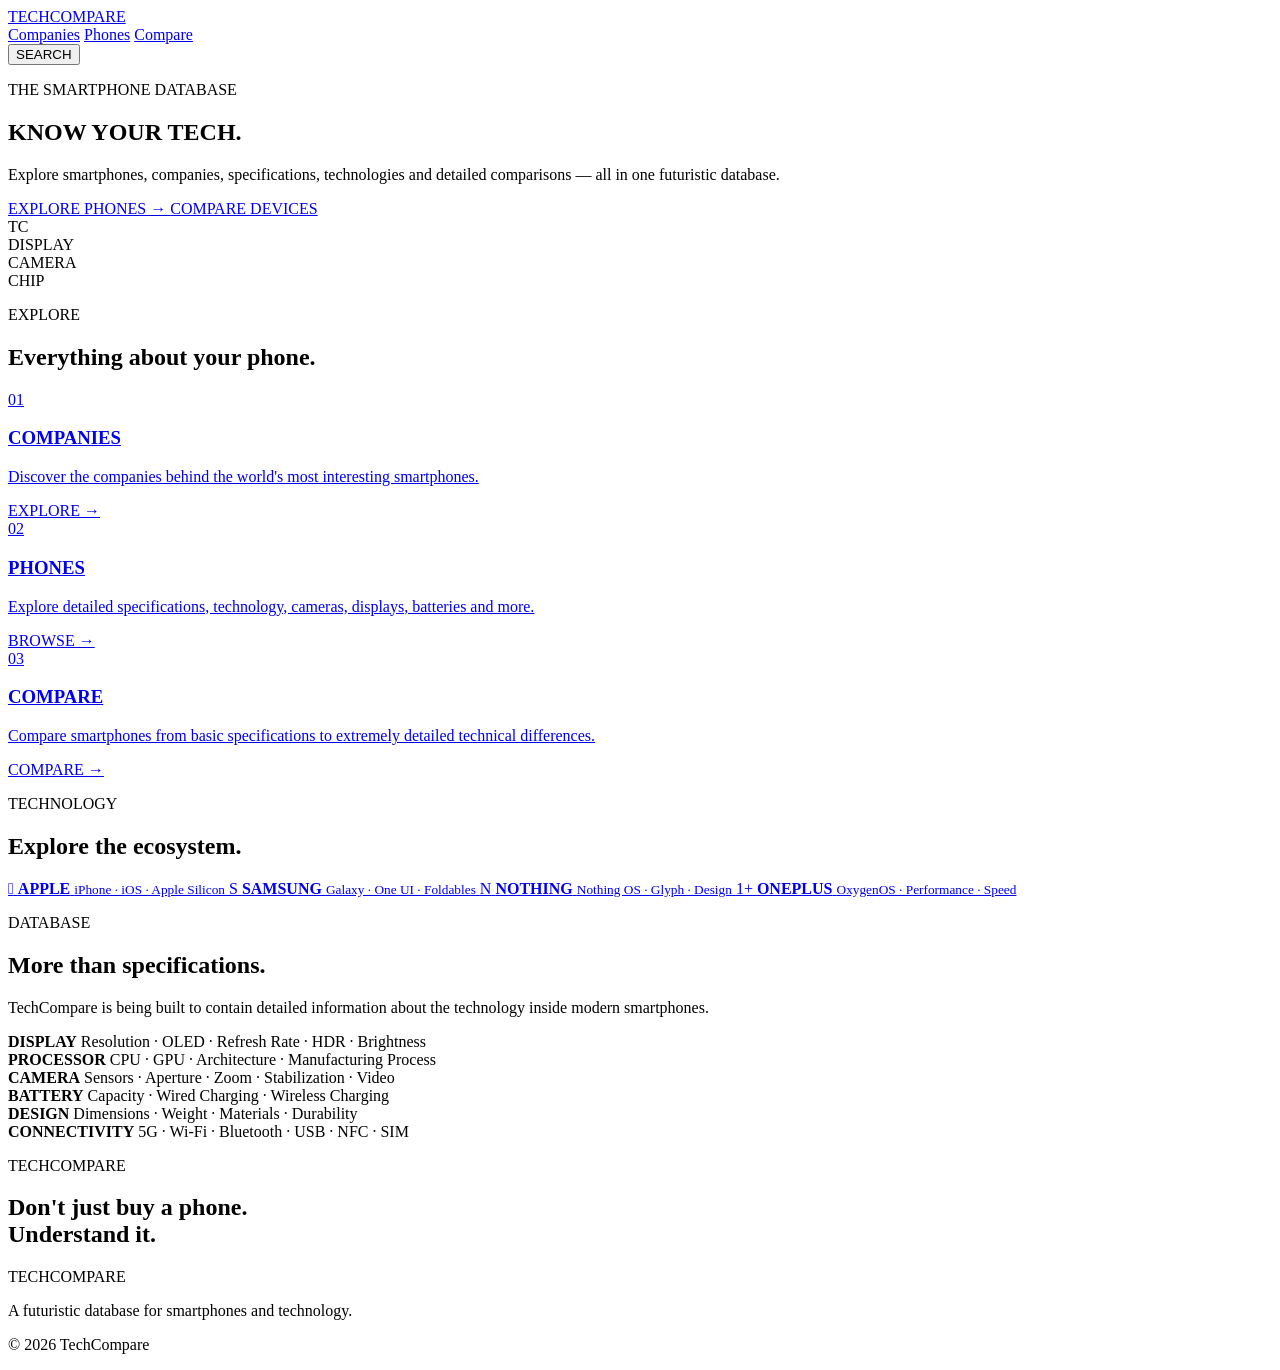
==== index.html @ 0497cd27 "Create index.html" ====
<!DOCTYPE html>
<html lang="en">
<head>
    <meta charset="UTF-8">
    <meta name="viewport" content="width=device-width, initial-scale=1.0">

    <title>TechCompare — Smartphone Database</title>

    <meta name="description"
          content="TechCompare is a futuristic smartphone database for discovering, researching and comparing phones.">

    <link rel="stylesheet" href="style.css">
</head>

<body>

    <!-- NAVIGATION -->
    <header class="navbar">

        <a href="index.html" class="logo">
            TECH<span>COMPARE</span>
        </a>

        <nav>
            <a href="companies.html">Companies</a>
            <a href="phones.html">Phones</a>
            <a href="compare.html">Compare</a>
        </nav>

        <button class="search-button">
            SEARCH
        </button>

    </header>


    <!-- HERO -->
    <main>

        <section class="hero">

            <div class="hero-content">

                <p class="eyebrow">
                    THE SMARTPHONE DATABASE
                </p>

                <h1>
                    KNOW YOUR
                    <span>TECH.</span>
                </h1>

                <p class="hero-description">
                    Explore smartphones, companies, specifications,
                    technologies and detailed comparisons — all in one
                    futuristic database.
                </p>

                <div class="hero-buttons">

                    <a href="phones.html" class="button primary">
                        EXPLORE PHONES →
                    </a>

                    <a href="compare.html" class="button secondary">
                        COMPARE DEVICES
                    </a>

                </div>

            </div>


            <!-- FUTURISTIC VISUAL -->
            <div class="hero-visual">

                <div class="orbit orbit-one"></div>
                <div class="orbit orbit-two"></div>

                <div class="tech-core">
                    TC
                </div>

                <div class="floating-label label-one">
                    DISPLAY
                </div>

                <div class="floating-label label-two">
                    CAMERA
                </div>

                <div class="floating-label label-three">
                    CHIP
                </div>

            </div>

        </section>


        <!-- QUICK CATEGORIES -->
        <section class="section">

            <div class="section-heading">

                <p class="eyebrow">
                    EXPLORE
                </p>

                <h2>
                    Everything about your phone.
                </h2>

            </div>


            <div class="feature-grid">

                <a href="companies.html" class="feature-card card-purple">

                    <div class="card-number">
                        01
                    </div>

                    <h3>
                        COMPANIES
                    </h3>

                    <p>
                        Discover the companies behind the world's
                        most interesting smartphones.
                    </p>

                    <span>
                        EXPLORE →
                    </span>

                </a>


                <a href="phones.html" class="feature-card card-blue">

                    <div class="card-number">
                        02
                    </div>

                    <h3>
                        PHONES
                    </h3>

                    <p>
                        Explore detailed specifications, technology,
                        cameras, displays, batteries and more.
                    </p>

                    <span>
                        BROWSE →
                    </span>

                </a>


                <a href="compare.html" class="feature-card card-green">

                    <div class="card-number">
                        03
                    </div>

                    <h3>
                        COMPARE
                    </h3>

                    <p>
                        Compare smartphones from basic specifications
                        to extremely detailed technical differences.
                    </p>

                    <span>
                        COMPARE →
                    </span>

                </a>

            </div>

        </section>


        <!-- BRANDS -->
        <section class="section brands-section">

            <div class="section-heading">

                <p class="eyebrow">
                    TECHNOLOGY
                </p>

                <h2>
                    Explore the ecosystem.
                </h2>

            </div>


            <div class="brand-grid">

                <a href="phones.html?brand=apple" class="brand-card apple">
                    <span class="brand-symbol"></span>
                    <strong>APPLE</strong>
                    <small>iPhone · iOS · Apple Silicon</small>
                </a>

                <a href="phones.html?brand=samsung" class="brand-card samsung">
                    <span class="brand-symbol">S</span>
                    <strong>SAMSUNG</strong>
                    <small>Galaxy · One UI · Foldables</small>
                </a>

                <a href="phones.html?brand=nothing" class="brand-card nothing">
                    <span class="brand-symbol">N</span>
                    <strong>NOTHING</strong>
                    <small>Nothing OS · Glyph · Design</small>
                </a>

                <a href="phones.html?brand=oneplus" class="brand-card oneplus">
                    <span class="brand-symbol">1+</span>
                    <strong>ONEPLUS</strong>
                    <small>OxygenOS · Performance · Speed</small>
                </a>

            </div>

        </section>


        <!-- FEATURED DATA -->
        <section class="section database-preview">

            <div class="section-heading">

                <p class="eyebrow">
                    DATABASE
                </p>

                <h2>
                    More than specifications.
                </h2>

                <p>
                    TechCompare is being built to contain detailed
                    information about the technology inside modern
                    smartphones.
                </p>

            </div>


            <div class="data-grid">

                <div class="data-item">
                    <strong>DISPLAY</strong>
                    <span>Resolution · OLED · Refresh Rate · HDR · Brightness</span>
                </div>

                <div class="data-item">
                    <strong>PROCESSOR</strong>
                    <span>CPU · GPU · Architecture · Manufacturing Process</span>
                </div>

                <div class="data-item">
                    <strong>CAMERA</strong>
                    <span>Sensors · Aperture · Zoom · Stabilization · Video</span>
                </div>

                <div class="data-item">
                    <strong>BATTERY</strong>
                    <span>Capacity · Wired Charging · Wireless Charging</span>
                </div>

                <div class="data-item">
                    <strong>DESIGN</strong>
                    <span>Dimensions · Weight · Materials · Durability</span>
                </div>

                <div class="data-item">
                    <strong>CONNECTIVITY</strong>
                    <span>5G · Wi-Fi · Bluetooth · USB · NFC · SIM</span>
                </div>

            </div>

        </section>


        <!-- MANIFESTO -->
        <section class="manifesto">

            <p class="eyebrow">
                TECHCOMPARE
            </p>

            <h2>
                Don't just buy a phone.
                <br>
                <span>Understand it.</span>
            </h2>

        </section>

    </main>


    <!-- FOOTER -->
    <footer>

        <div class="logo">
            TECH<span>COMPARE</span>
        </div>

        <p>
            A futuristic database for smartphones and technology.
        </p>

        <p class="copyright">
            © 2026 TechCompare
        </p>

    </footer>

</body>
</html>
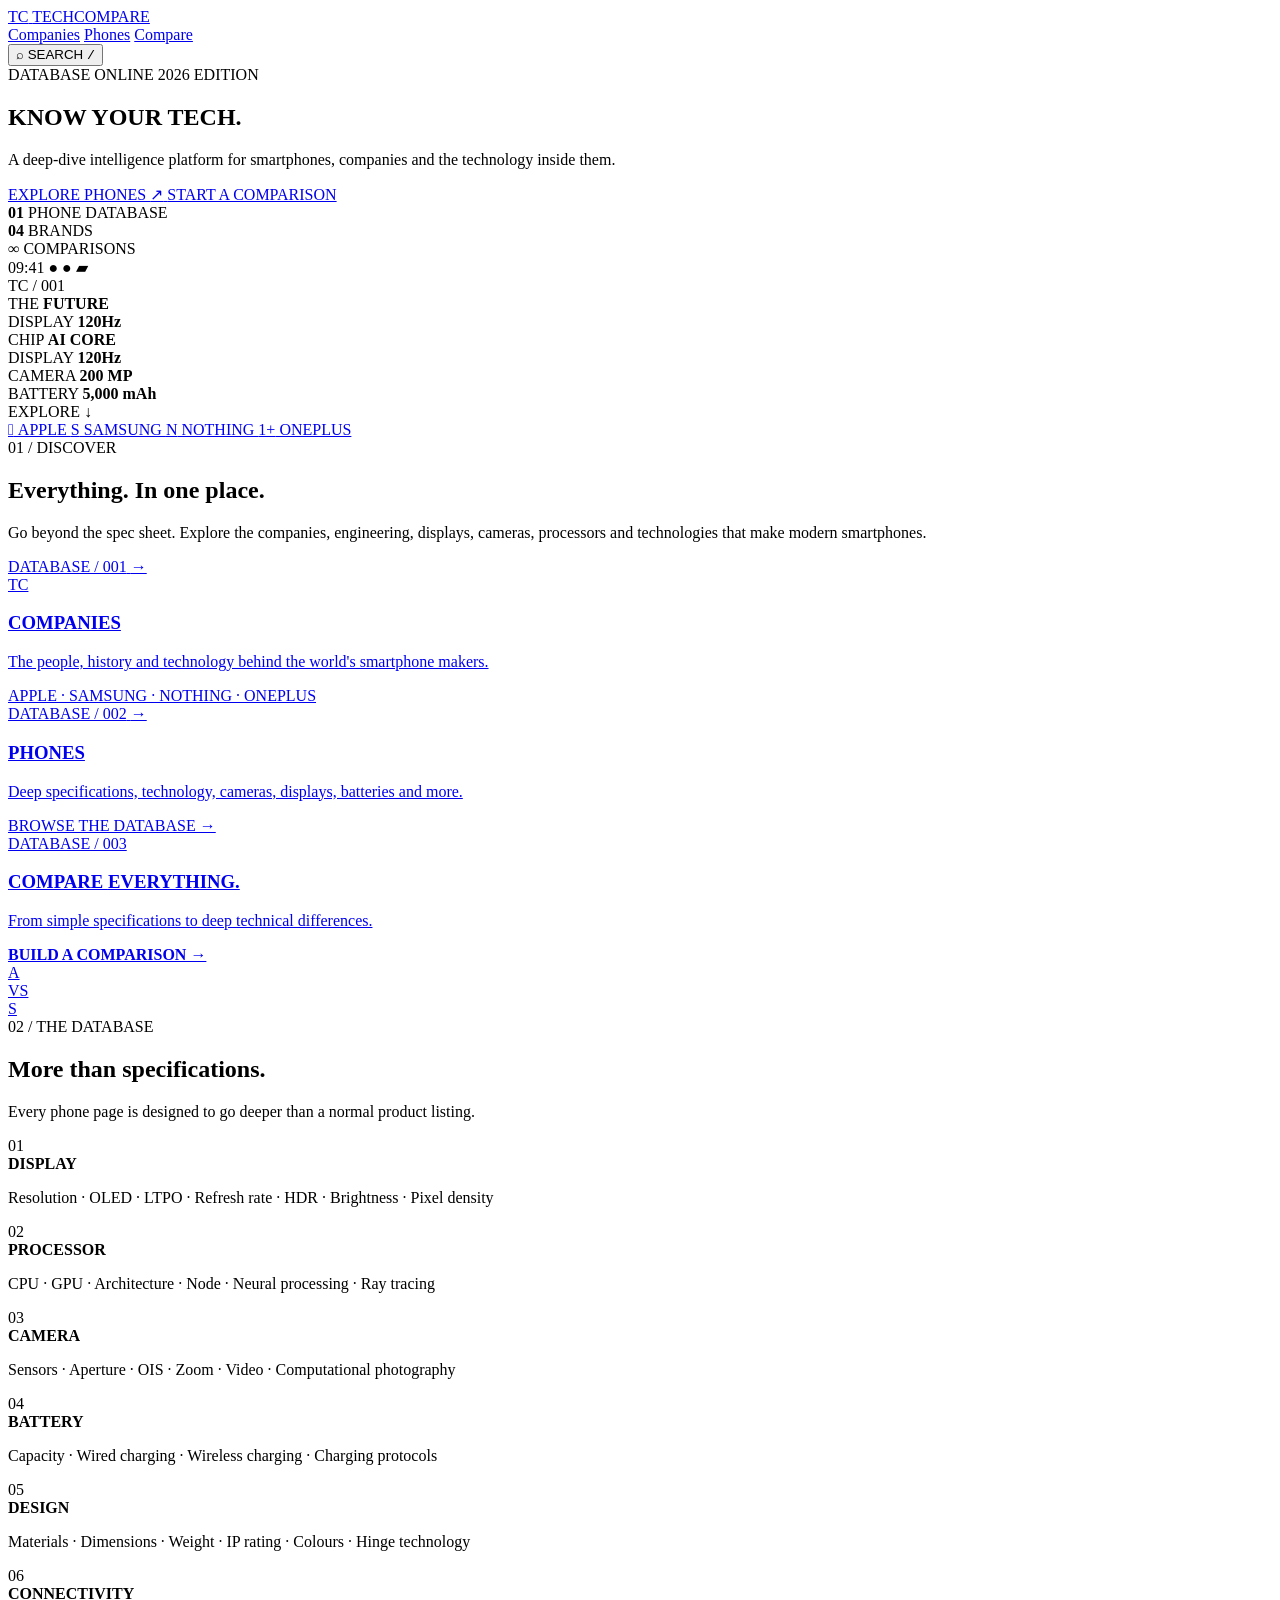
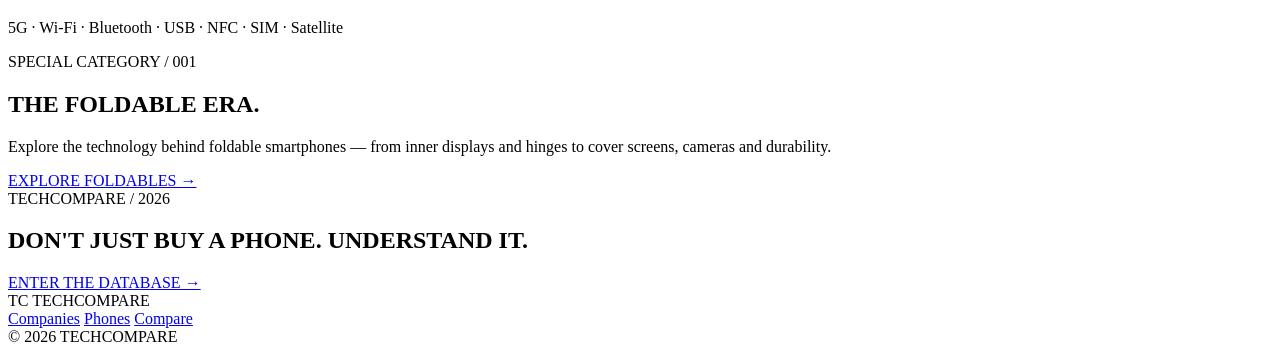
==== commit f75ecd5a: "Update index.html" ====
--- a/index.html
+++ b/index.html
@@ -4,328 +4,525 @@
     <meta charset="UTF-8">
     <meta name="viewport" content="width=device-width, initial-scale=1.0">
 
-    <title>TechCompare — Smartphone Database</title>
+    <title>TechCompare — The Smartphone Intelligence Lab</title>
 
     <meta name="description"
-          content="TechCompare is a futuristic smartphone database for discovering, researching and comparing phones.">
+        content="TechCompare — explore smartphones, technology, specifications and detailed comparisons.">
+
+    <link rel="preconnect" href="https://fonts.googleapis.com">
+    <link rel="preconnect" href="https://fonts.gstatic.com" crossorigin>
+
+    <link href="https://fonts.googleapis.com/css2?family=DM+Mono:wght@300;400;500&family=Space+Grotesk:wght@300;400;500;600;700&display=swap"
+        rel="stylesheet">
 
     <link rel="stylesheet" href="style.css">
 </head>
 
 <body>
 
-    <!-- NAVIGATION -->
-    <header class="navbar">
-
-        <a href="index.html" class="logo">
-            TECH<span>COMPARE</span>
+<!-- BACKGROUND -->
+<div class="background-grid"></div>
+<div class="glow glow-purple"></div>
+<div class="glow glow-blue"></div>
+<div class="glow glow-pink"></div>
+
+
+<!-- NAVIGATION -->
+<header class="navbar">
+
+    <a href="index.html" class="logo">
+        <span class="logo-mark">TC</span>
+        <span>TECH<span class="logo-accent">COMPARE</span></span>
+    </a>
+
+    <nav class="nav-links">
+        <a href="companies.html">Companies</a>
+        <a href="phones.html">Phones</a>
+        <a href="compare.html">Compare</a>
+    </nav>
+
+    <button class="nav-search">
+        <span>⌕</span>
+        SEARCH
+        <kbd>/</kbd>
+    </button>
+
+</header>
+
+
+<main>
+
+<!-- HERO -->
+<section class="hero">
+
+    <div class="hero-left">
+
+        <div class="status-line">
+            <span class="status-dot"></span>
+            DATABASE ONLINE
+            <span class="status-divider"></span>
+            2026 EDITION
+        </div>
+
+        <h1>
+            KNOW
+            <span>YOUR</span>
+            <strong>TECH.</strong>
+        </h1>
+
+        <p class="hero-text">
+            A deep-dive intelligence platform for smartphones,
+            companies and the technology inside them.
+        </p>
+
+        <div class="hero-actions">
+
+            <a href="phones.html" class="primary-button">
+                EXPLORE PHONES
+                <span>↗</span>
+            </a>
+
+            <a href="compare.html" class="secondary-button">
+                START A COMPARISON
+            </a>
+
+        </div>
+
+        <div class="hero-stats">
+
+            <div>
+                <strong>01</strong>
+                <span>PHONE DATABASE</span>
+            </div>
+
+            <div>
+                <strong>04</strong>
+                <span>BRANDS</span>
+            </div>
+
+            <div>
+                <strong>∞</strong>
+                <span>COMPARISONS</span>
+            </div>
+
+        </div>
+
+    </div>
+
+
+    <!-- PHONE VISUAL -->
+    <div class="hero-right">
+
+        <div class="tech-ring ring-one"></div>
+        <div class="tech-ring ring-two"></div>
+        <div class="tech-ring ring-three"></div>
+
+        <div class="phone-glow"></div>
+
+        <div class="phone-frame">
+
+            <div class="phone-screen">
+
+                <div class="screen-top">
+                    <span>09:41</span>
+                    <span>● ● ▰</span>
+                </div>
+
+                <div class="screen-label">
+                    TC / 001
+                </div>
+
+                <div class="screen-title">
+                    <span>THE</span>
+                    <strong>FUTURE</strong>
+                </div>
+
+                <div class="screen-lines">
+                    <i></i>
+                    <i></i>
+                    <i></i>
+                </div>
+
+                <div class="screen-spec">
+                    <span>DISPLAY</span>
+                    <strong>120Hz</strong>
+                </div>
+
+                <div class="screen-spec">
+                    <span>CHIP</span>
+                    <strong>AI CORE</strong>
+                </div>
+
+            </div>
+
+            <div class="camera-module">
+                <i></i>
+                <i></i>
+                <i></i>
+            </div>
+
+        </div>
+
+        <div class="floating-card floating-card-one">
+            <span>DISPLAY</span>
+            <strong>120Hz</strong>
+        </div>
+
+        <div class="floating-card floating-card-two">
+            <span>CAMERA</span>
+            <strong>200 MP</strong>
+        </div>
+
+        <div class="floating-card floating-card-three">
+            <span>BATTERY</span>
+            <strong>5,000 mAh</strong>
+        </div>
+
+    </div>
+
+</section>
+
+
+<!-- BRAND BAR -->
+<section class="brand-bar">
+
+    <div class="brand-label">
+        EXPLORE
+        <span>↓</span>
+    </div>
+
+    <a href="phones.html?brand=apple">
+        <span class="brand-icon"></span>
+        APPLE
+    </a>
+
+    <a href="phones.html?brand=samsung">
+        <span class="brand-icon">S</span>
+        SAMSUNG
+    </a>
+
+    <a href="phones.html?brand=nothing">
+        <span class="brand-icon">N</span>
+        NOTHING
+    </a>
+
+    <a href="phones.html?brand=oneplus">
+        <span class="brand-icon">1+</span>
+        ONEPLUS
+    </a>
+
+</section>
+
+
+<!-- DISCOVERY -->
+<section class="discovery section">
+
+    <div class="section-header">
+
+        <div>
+            <span class="section-index">01 / DISCOVER</span>
+
+            <h2>
+                Everything.
+                <span>In one place.</span>
+            </h2>
+        </div>
+
+        <p>
+            Go beyond the spec sheet. Explore the companies,
+            engineering, displays, cameras, processors and
+            technologies that make modern smartphones.
+        </p>
+
+    </div>
+
+
+    <div class="discovery-grid">
+
+        <a href="companies.html" class="big-card company-card">
+
+            <div class="card-top">
+                <span>DATABASE / 001</span>
+                <span>→</span>
+            </div>
+
+            <div class="card-content">
+
+                <div class="orbital-logo">
+                    TC
+                </div>
+
+                <h3>COMPANIES</h3>
+
+                <p>
+                    The people, history and technology
+                    behind the world's smartphone makers.
+                </p>
+
+            </div>
+
+            <div class="card-bottom">
+                APPLE · SAMSUNG · NOTHING · ONEPLUS
+            </div>
+
         </a>
 
-        <nav>
-            <a href="companies.html">Companies</a>
-            <a href="phones.html">Phones</a>
-            <a href="compare.html">Compare</a>
-        </nav>
-
-        <button class="search-button">
-            SEARCH
-        </button>
-
-    </header>
-
-
-    <!-- HERO -->
-    <main>
-
-        <section class="hero">
-
-            <div class="hero-content">
-
-                <p class="eyebrow">
-                    THE SMARTPHONE DATABASE
-                </p>
-
-                <h1>
-                    KNOW YOUR
-                    <span>TECH.</span>
-                </h1>
-
-                <p class="hero-description">
-                    Explore smartphones, companies, specifications,
-                    technologies and detailed comparisons — all in one
-                    futuristic database.
-                </p>
-
-                <div class="hero-buttons">
-
-                    <a href="phones.html" class="button primary">
-                        EXPLORE PHONES →
-                    </a>
-
-                    <a href="compare.html" class="button secondary">
-                        COMPARE DEVICES
-                    </a>
-
-                </div>
-
-            </div>
-
-
-            <!-- FUTURISTIC VISUAL -->
-            <div class="hero-visual">
-
-                <div class="orbit orbit-one"></div>
-                <div class="orbit orbit-two"></div>
-
-                <div class="tech-core">
-                    TC
-                </div>
-
-                <div class="floating-label label-one">
-                    DISPLAY
-                </div>
-
-                <div class="floating-label label-two">
-                    CAMERA
-                </div>
-
-                <div class="floating-label label-three">
-                    CHIP
-                </div>
-
-            </div>
-
-        </section>
-
-
-        <!-- QUICK CATEGORIES -->
-        <section class="section">
-
-            <div class="section-heading">
-
-                <p class="eyebrow">
-                    EXPLORE
-                </p>
-
-                <h2>
-                    Everything about your phone.
-                </h2>
-
-            </div>
-
-
-            <div class="feature-grid">
-
-                <a href="companies.html" class="feature-card card-purple">
-
-                    <div class="card-number">
-                        01
-                    </div>
-
-                    <h3>
-                        COMPANIES
-                    </h3>
-
-                    <p>
-                        Discover the companies behind the world's
-                        most interesting smartphones.
-                    </p>
-
-                    <span>
-                        EXPLORE →
-                    </span>
-
-                </a>
-
-
-                <a href="phones.html" class="feature-card card-blue">
-
-                    <div class="card-number">
-                        02
-                    </div>
-
-                    <h3>
-                        PHONES
-                    </h3>
-
-                    <p>
-                        Explore detailed specifications, technology,
-                        cameras, displays, batteries and more.
-                    </p>
-
-                    <span>
-                        BROWSE →
-                    </span>
-
-                </a>
-
-
-                <a href="compare.html" class="feature-card card-green">
-
-                    <div class="card-number">
-                        03
-                    </div>
-
-                    <h3>
-                        COMPARE
-                    </h3>
-
-                    <p>
-                        Compare smartphones from basic specifications
-                        to extremely detailed technical differences.
-                    </p>
-
-                    <span>
-                        COMPARE →
-                    </span>
-
-                </a>
-
-            </div>
-
-        </section>
-
-
-        <!-- BRANDS -->
-        <section class="section brands-section">
-
-            <div class="section-heading">
-
-                <p class="eyebrow">
-                    TECHNOLOGY
-                </p>
-
-                <h2>
-                    Explore the ecosystem.
-                </h2>
-
-            </div>
-
-
-            <div class="brand-grid">
-
-                <a href="phones.html?brand=apple" class="brand-card apple">
-                    <span class="brand-symbol"></span>
-                    <strong>APPLE</strong>
-                    <small>iPhone · iOS · Apple Silicon</small>
-                </a>
-
-                <a href="phones.html?brand=samsung" class="brand-card samsung">
-                    <span class="brand-symbol">S</span>
-                    <strong>SAMSUNG</strong>
-                    <small>Galaxy · One UI · Foldables</small>
-                </a>
-
-                <a href="phones.html?brand=nothing" class="brand-card nothing">
-                    <span class="brand-symbol">N</span>
-                    <strong>NOTHING</strong>
-                    <small>Nothing OS · Glyph · Design</small>
-                </a>
-
-                <a href="phones.html?brand=oneplus" class="brand-card oneplus">
-                    <span class="brand-symbol">1+</span>
-                    <strong>ONEPLUS</strong>
-                    <small>OxygenOS · Performance · Speed</small>
-                </a>
-
-            </div>
-
-        </section>
-
-
-        <!-- FEATURED DATA -->
-        <section class="section database-preview">
-
-            <div class="section-heading">
-
-                <p class="eyebrow">
-                    DATABASE
-                </p>
-
-                <h2>
-                    More than specifications.
-                </h2>
-
-                <p>
-                    TechCompare is being built to contain detailed
-                    information about the technology inside modern
-                    smartphones.
-                </p>
-
-            </div>
-
-
-            <div class="data-grid">
-
-                <div class="data-item">
-                    <strong>DISPLAY</strong>
-                    <span>Resolution · OLED · Refresh Rate · HDR · Brightness</span>
-                </div>
-
-                <div class="data-item">
-                    <strong>PROCESSOR</strong>
-                    <span>CPU · GPU · Architecture · Manufacturing Process</span>
-                </div>
-
-                <div class="data-item">
-                    <strong>CAMERA</strong>
-                    <span>Sensors · Aperture · Zoom · Stabilization · Video</span>
-                </div>
-
-                <div class="data-item">
-                    <strong>BATTERY</strong>
-                    <span>Capacity · Wired Charging · Wireless Charging</span>
-                </div>
-
-                <div class="data-item">
-                    <strong>DESIGN</strong>
-                    <span>Dimensions · Weight · Materials · Durability</span>
-                </div>
-
-                <div class="data-item">
-                    <strong>CONNECTIVITY</strong>
-                    <span>5G · Wi-Fi · Bluetooth · USB · NFC · SIM</span>
-                </div>
-
-            </div>
-
-        </section>
-
-
-        <!-- MANIFESTO -->
-        <section class="manifesto">
-
-            <p class="eyebrow">
-                TECHCOMPARE
-            </p>
+
+        <a href="phones.html" class="big-card phones-card">
+
+            <div class="card-top">
+                <span>DATABASE / 002</span>
+                <span>→</span>
+            </div>
+
+            <div class="mini-phone phone-a"></div>
+            <div class="mini-phone phone-b"></div>
+
+            <div class="card-content">
+
+                <h3>PHONES</h3>
+
+                <p>
+                    Deep specifications, technology,
+                    cameras, displays, batteries and more.
+                </p>
+
+            </div>
+
+            <div class="card-bottom">
+                BROWSE THE DATABASE →
+            </div>
+
+        </a>
+
+
+        <a href="compare.html" class="wide-card compare-card">
+
+            <div class="compare-left">
+
+                <span class="section-index">
+                    DATABASE / 003
+                </span>
+
+                <h3>
+                    COMPARE
+                    <span>EVERYTHING.</span>
+                </h3>
+
+                <p>
+                    From simple specifications to
+                    deep technical differences.
+                </p>
+
+                <strong>
+                    BUILD A COMPARISON →
+                </strong>
+
+            </div>
+
+
+            <div class="compare-visual">
+
+                <div class="compare-phone cp-one">
+                    A
+                </div>
+
+                <div class="vs">
+                    VS
+                </div>
+
+                <div class="compare-phone cp-two">
+                    S
+                </div>
+
+            </div>
+
+        </a>
+
+    </div>
+
+</section>
+
+
+<!-- TECHNOLOGY INDEX -->
+<section class="technology section">
+
+    <div class="section-header">
+
+        <div>
+            <span class="section-index">02 / THE DATABASE</span>
 
             <h2>
-                Don't just buy a phone.
-                <br>
-                <span>Understand it.</span>
+                More than
+                <span>specifications.</span>
             </h2>
-
-        </section>
-
-    </main>
-
-
-    <!-- FOOTER -->
-    <footer>
-
-        <div class="logo">
-            TECH<span>COMPARE</span>
         </div>
 
         <p>
-            A futuristic database for smartphones and technology.
+            Every phone page is designed to go deeper than
+            a normal product listing.
         </p>
 
-        <p class="copyright">
-            © 2026 TechCompare
+    </div>
+
+
+    <div class="tech-grid">
+
+        <div class="tech-item">
+            <span class="tech-number">01</span>
+            <div>
+                <strong>DISPLAY</strong>
+                <p>
+                    Resolution · OLED · LTPO · Refresh rate ·
+                    HDR · Brightness · Pixel density
+                </p>
+            </div>
+        </div>
+
+        <div class="tech-item">
+            <span class="tech-number">02</span>
+            <div>
+                <strong>PROCESSOR</strong>
+                <p>
+                    CPU · GPU · Architecture · Node ·
+                    Neural processing · Ray tracing
+                </p>
+            </div>
+        </div>
+
+        <div class="tech-item">
+            <span class="tech-number">03</span>
+            <div>
+                <strong>CAMERA</strong>
+                <p>
+                    Sensors · Aperture · OIS · Zoom ·
+                    Video · Computational photography
+                </p>
+            </div>
+        </div>
+
+        <div class="tech-item">
+            <span class="tech-number">04</span>
+            <div>
+                <strong>BATTERY</strong>
+                <p>
+                    Capacity · Wired charging · Wireless
+                    charging · Charging protocols
+                </p>
+            </div>
+        </div>
+
+        <div class="tech-item">
+            <span class="tech-number">05</span>
+            <div>
+                <strong>DESIGN</strong>
+                <p>
+                    Materials · Dimensions · Weight ·
+                    IP rating · Colours · Hinge technology
+                </p>
+            </div>
+        </div>
+
+        <div class="tech-item">
+            <span class="tech-number">06</span>
+            <div>
+                <strong>CONNECTIVITY</strong>
+                <p>
+                    5G · Wi-Fi · Bluetooth · USB · NFC ·
+                    SIM · Satellite
+                </p>
+            </div>
+        </div>
+
+    </div>
+
+</section>
+
+
+<!-- FOLDABLE FEATURE -->
+<section class="foldable-section">
+
+    <div class="foldable-content">
+
+        <span class="section-index">
+            SPECIAL CATEGORY / 001
+        </span>
+
+        <h2>
+            THE
+            <span>FOLDABLE</span>
+            ERA.
+        </h2>
+
+        <p>
+            Explore the technology behind foldable smartphones —
+            from inner displays and hinges to cover screens,
+            cameras and durability.
         </p>
 
-    </footer>
+        <a href="phones.html?category=foldable">
+            EXPLORE FOLDABLES →
+        </a>
+
+    </div>
+
+
+    <div class="foldable-visual">
+
+        <div class="fold-shadow"></div>
+
+        <div class="fold-phone left-fold"></div>
+        <div class="fold-phone right-fold"></div>
+
+        <div class="hinge"></div>
+
+    </div>
+
+</section>
+
+
+<!-- FINAL STATEMENT -->
+<section class="final-section">
+
+    <span>TECHCOMPARE / 2026</span>
+
+    <h2>
+        DON'T JUST
+        <span>BUY A PHONE.</span>
+        UNDERSTAND IT.
+    </h2>
+
+    <a href="phones.html">
+        ENTER THE DATABASE →
+    </a>
+
+</section>
+
+</main>
+
+
+<!-- FOOTER -->
+<footer>
+
+    <div class="footer-logo">
+        <span>TC</span>
+        TECHCOMPARE
+    </div>
+
+    <div class="footer-links">
+        <a href="companies.html">Companies</a>
+        <a href="phones.html">Phones</a>
+        <a href="compare.html">Compare</a>
+    </div>
+
+    <div class="footer-copy">
+        © 2026 TECHCOMPARE
+    </div>
+
+</footer>
+
+
+<script src="app.js"></script>
 
 </body>
 </html>
